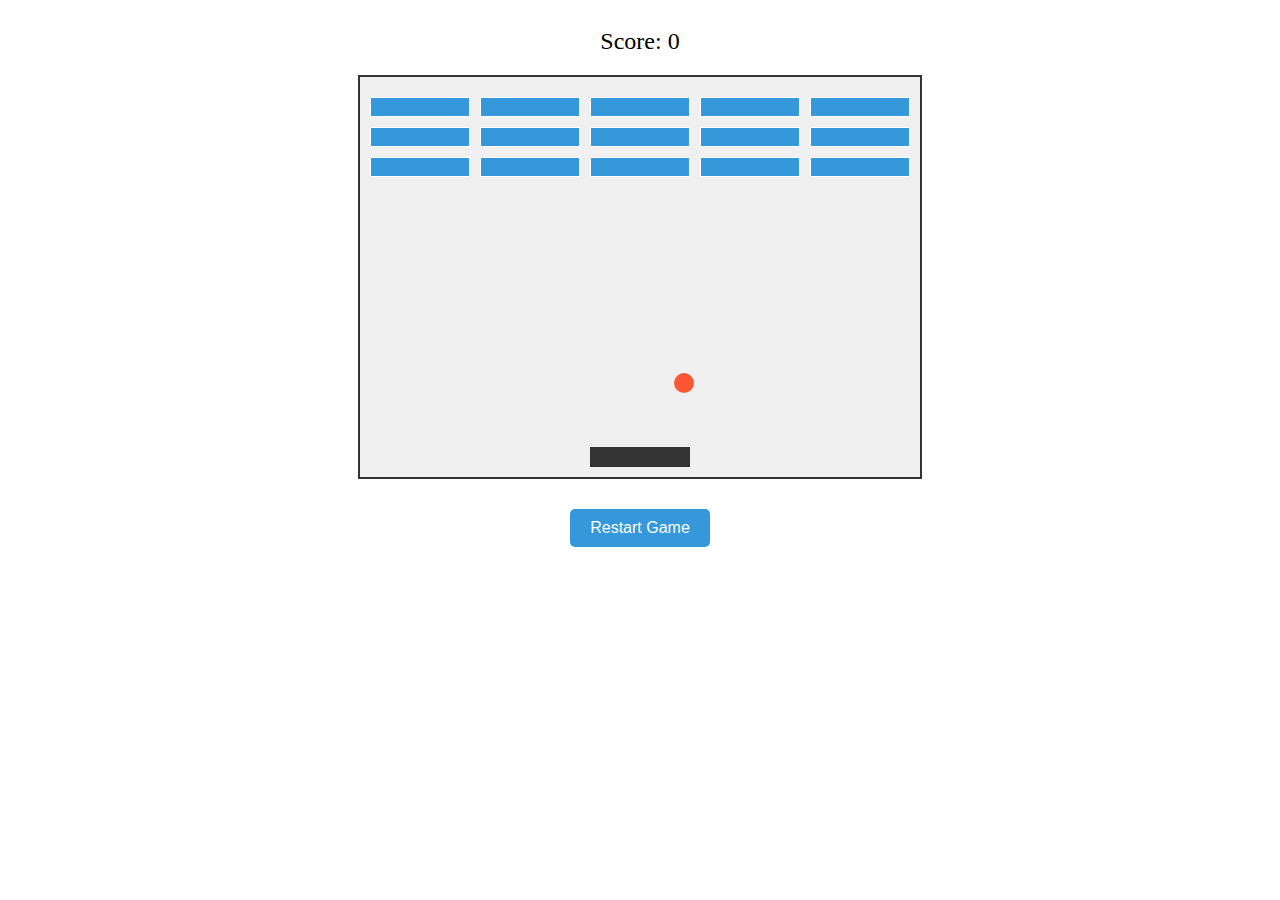
==== breakpoint/index.html @ c414f193 "made the breakpoint game" ====
<!DOCTYPE html>
<html lang="en">
<head>
    <meta charset="UTF-8">
    <meta name="viewport" content="width=device-width, initial-scale=1.0">
    <title>Breakout Game</title>
    <link rel="stylesheet" href="styles.css">
</head>
<body>
    <div class="game-container">
        <div id="score">Score: <span>0</span></div>
        <div id="game-board">
            <div id="paddle"></div>
            <div id="ball"></div>
        </div>
        <div id="message"></div>
    </div>
    <script src="index.js"></script>
</body>
</html>
---- breakpoint/styles.css ----
.game-container {
    display: flex;
    flex-direction: column;
    align-items: center;
    padding: 20px;
}

#game-board {
    width: 560px;
    height: 400px;
    border: 2px solid #333;
    position: relative;
    background: #f0f0f0;
    overflow: hidden;
}

#paddle {
    width: 100px;
    height: 20px;
    background: #333;
    position: absolute;
    bottom: 10px;
    left: 230px;
}

#ball {
    width: 20px;
    height: 20px;
    background: #ff5733;
    border-radius: 50%;
    position: absolute;
}

.block {
    width: 100px;
    height: 20px;
    background: #3498db;
    position: absolute;
    border: 1px solid #fff;
    box-sizing: border-box;
}

#score {
    font-size: 24px;
    margin-bottom: 20px;
}

#message {
    font-size: 24px;
    margin-top: 20px;
    color: #333;
}

button {
    padding: 10px 20px;
    font-size: 16px;
    background-color: #3498db;
    color: white;
    border: none;
    border-radius: 5px;
    cursor: pointer;
    margin-top: 10px;
}

button:hover {
    background-color: #2980b9;
}
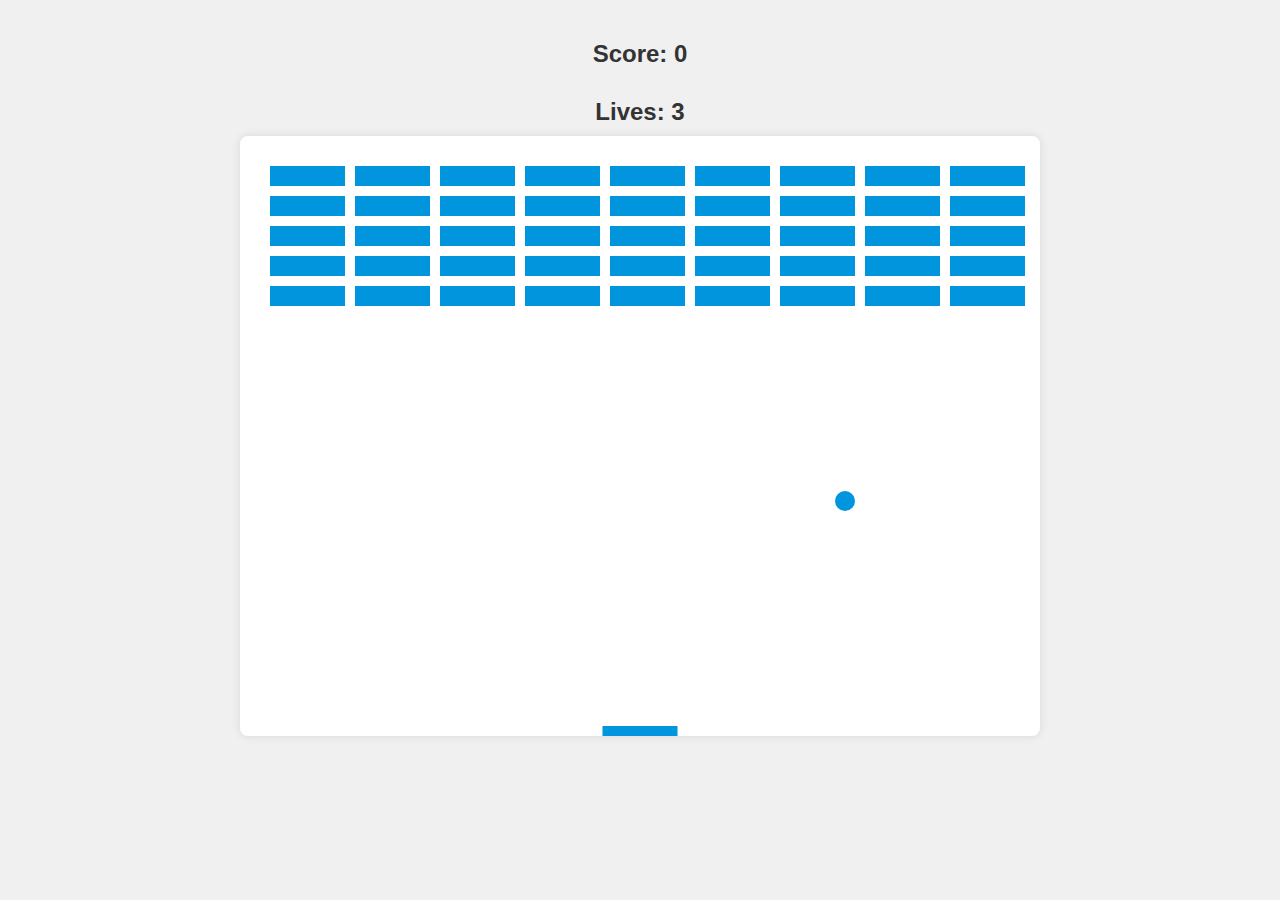
==== commit 8675e2d2: "added powerups in breakpoint game" ====
--- a/breakpoint/index.html
+++ b/breakpoint/index.html
@@ -4,17 +4,42 @@
     <meta charset="UTF-8">
     <meta name="viewport" content="width=device-width, initial-scale=1.0">
     <title>Breakout Game</title>
-    <link rel="stylesheet" href="styles.css">
+    <style>
+        body {
+            display: flex;
+            flex-direction: column;
+            align-items: center;
+            background: #f0f0f0;
+            margin: 0;
+            padding: 20px;
+            font-family: Arial, sans-serif;
+        }
+        
+        canvas {
+            background: #fff;
+            border-radius: 8px;
+            box-shadow: 0 0 10px rgba(0,0,0,0.1);
+        }
+
+        .score {
+            font-size: 24px;
+            margin: 20px 0;
+        }
+
+        .lives {
+            font-size: 24px;
+            margin: 10px 0;
+        }
+        
+        .score, .lives {
+            color: #333;
+            font-weight: bold;
+        }
+    </style>
 </head>
 <body>
-    <div class="game-container">
-        <div id="score">Score: <span>0</span></div>
-        <div id="game-board">
-            <div id="paddle"></div>
-            <div id="ball"></div>
-        </div>
-        <div id="message"></div>
-    </div>
+    <div class="score">Score: <span id="score">0</span></div>
+    <canvas id="game-board" width="800" height="600"></canvas>
     <script src="index.js"></script>
 </body>
 </html>
